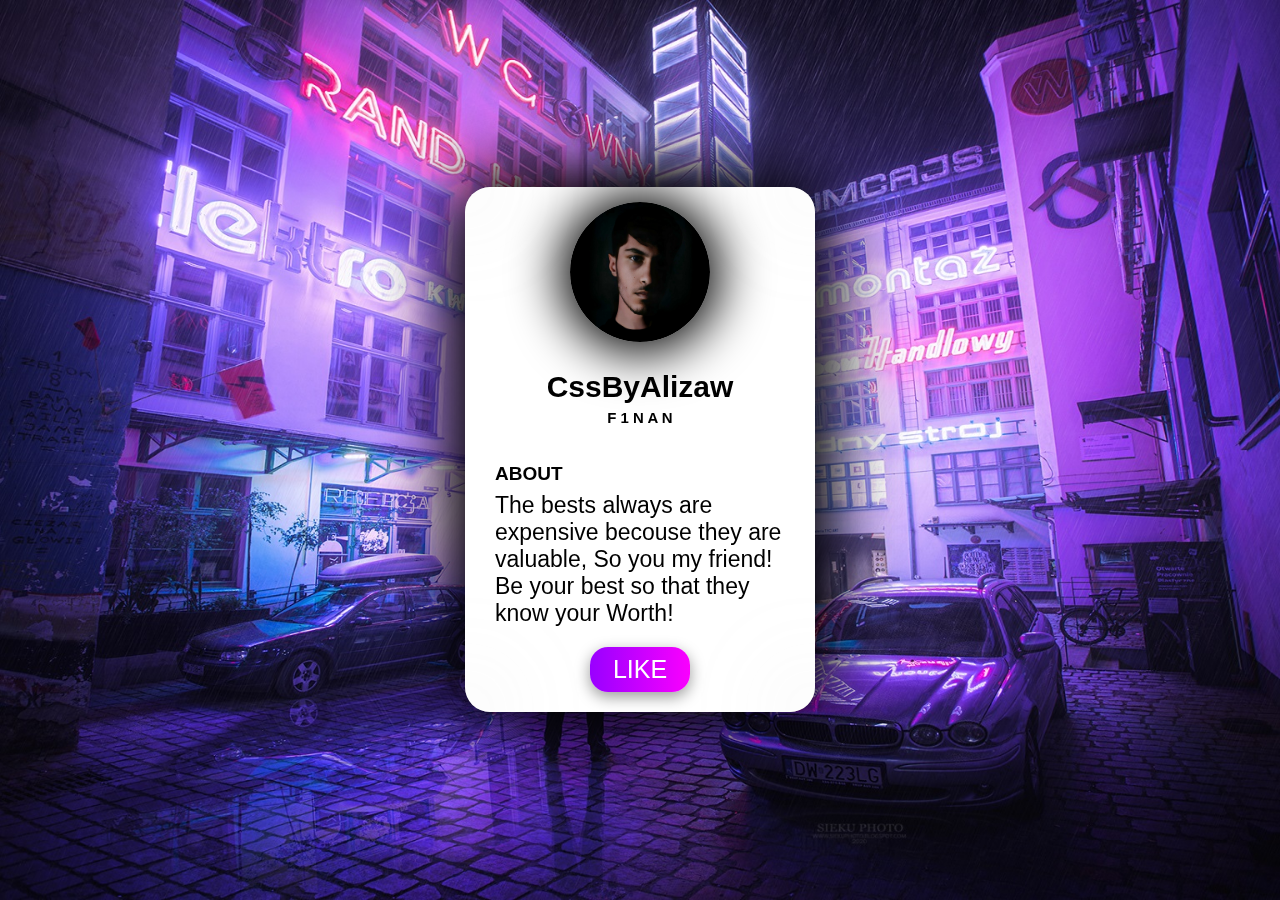
==== purple-profile/index.html @ c9fe6296 "Add files via upload" ====
<!DOCTYPE html>
<html>
    <head> 
        <meta charset="UTF-8">
        <title>Css_training</title>
        <link rel="stylesheet" href="style.css">
    </head>
    <body>
        <div class="card">
            <div class="card-header">
                <div class="card-cover"></div>
                <div class="card-blur-filt"></div>
                <div class="card-avatar"><img src="mypfp.png" alt="avatar"></div>
                <div class="card-main">
                    <div class="card-coname">
                        <H2>CssByAlizaw</H2></div>
                        <div class="card-nickname"><h5>F 1 N A N</h5></div>
                        <div class="subtitle"><b>ABOUT</b></div>
                        <div class="parag">
                            <p>The bests always are expensive becouse they are valuable, So you my friend! Be your best so that they know your Worth!</p>
                            <a href="#">LIKE</a>
                        </div>
                </div>
            </div>
        </div>

    </body>

   

    
</html>
---- purple-profile/style.css ----
@import url("https://fonts.googleapis.com/css?family=DM+Sans:400,500|Jost:400,500,600&display=swap");

*
{
    box-sizing: border-box;
}
body
{
    font-family:sans-serif;
    background-image: url('bg1.jpg');
    background-repeat: no-repeat;
    background-size: cover;
    background-position: center;
    background-attachment: fixed;
    min-height: 50vh;
    display: flex;
    flex-wrap: wrap;
    padding: 2px;
    align-items:center;
    justify-content: center;
    min-height: 98vh;
    
}
.card
{
    position: relative;
    width: 350px;
    height: 525px;
    border-radius: 25px;
    box-shadow: 0 0 80px;
    backdrop-filter: blur(25px);
    border-right-style: none;
    border-bottom-style: none;
    margin: auto;
    display: flex;
    flex-direction: column;
    z-index: 1;
    align-items: center;
    text-align: center;
    padding: 30px;
    max-height: 98vh;
    background-color: white;
}
.card-cover
{
    background-image: url('cover.jpg');
    background-size: cover;
    border-radius: 25px;
    width: 350px;;
    height: 175px;
    position: fixed;
    top: 0%;
    right: 0%;
    filter: blur(0.4em);
    border-bottom-right-radius: 0;
    border-bottom-left-radius: 0;
}
.card-blur-filt
{
    width: 350px;
    height: 525px;
    border-radius: 25px;
    box-shadow: 0 0 80px;
    backdrop-filter: blur(50px);
    top: 0%;
    right: 0%;
    position: absolute;

}
.card-avatar img
{
    width: 140px;
    border-radius: 50%;
    box-shadow: 0 1px 50px 10px;
    position:relative;
    bottom: 15px;
}
.card-main
{
    position: relative;
    justify-content: center;
    align-items: center;
    text-align: center;
}
.card-coname
{
    position:relative;
    text-align: center;
    font-size: 20px;
    right: 0;
    left: 0;
    bottom: 15px;
}
.card-nickname
{
    position: relative;
    font-size: 18px;
    font-family: 'Lucida Sans', 'Lucida Sans Regular', 'Lucida Grande', 'Lucida Sans Unicode', Geneva, Verdana, sans-serif;
    bottom: 35px;
    padding-bottom: 15px;
}
.subtitle
{
    font-family:'Trebuchet MS', 'Lucida Sans Unicode', 'Lucida Grande', 'Lucida Sans', Arial, sans-serif;
    position: relative;
    font-size: 19px;
    text-align: start;
    bottom: 38px;
    padding-bottom: 6px;
}
.parag
{
    position: relative;
    font-family:'Gill Sans', 'Gill Sans MT', Calibri, 'Trebuchet MS', sans-serif;
    position: relative;
    bottom: 40px;
    font-size:23px;
    text-align: start;
    bottom: 60px;
}
.parag a
{
    font-family:'Gill Sans', 'Gill Sans MT', Calibri, 'Trebuchet MS', sans-serif;
    margin: auto;
    position: relative;
    display: flex;
    font-size: 25px;
    padding: 8px 15px;
    color:#fff;
    background-image: linear-gradient(to right, rgb(153, 0, 255), rgb(250, 0, 254));
    border-radius: 18px;
    text-align: center;
    max-width: 100px;
    text-decoration: none;
    box-shadow: 0 5px 15px rgba(0, 0, 0, 0.4);
    bottom: 3px;
    justify-content: center;
    align-items: center;
}
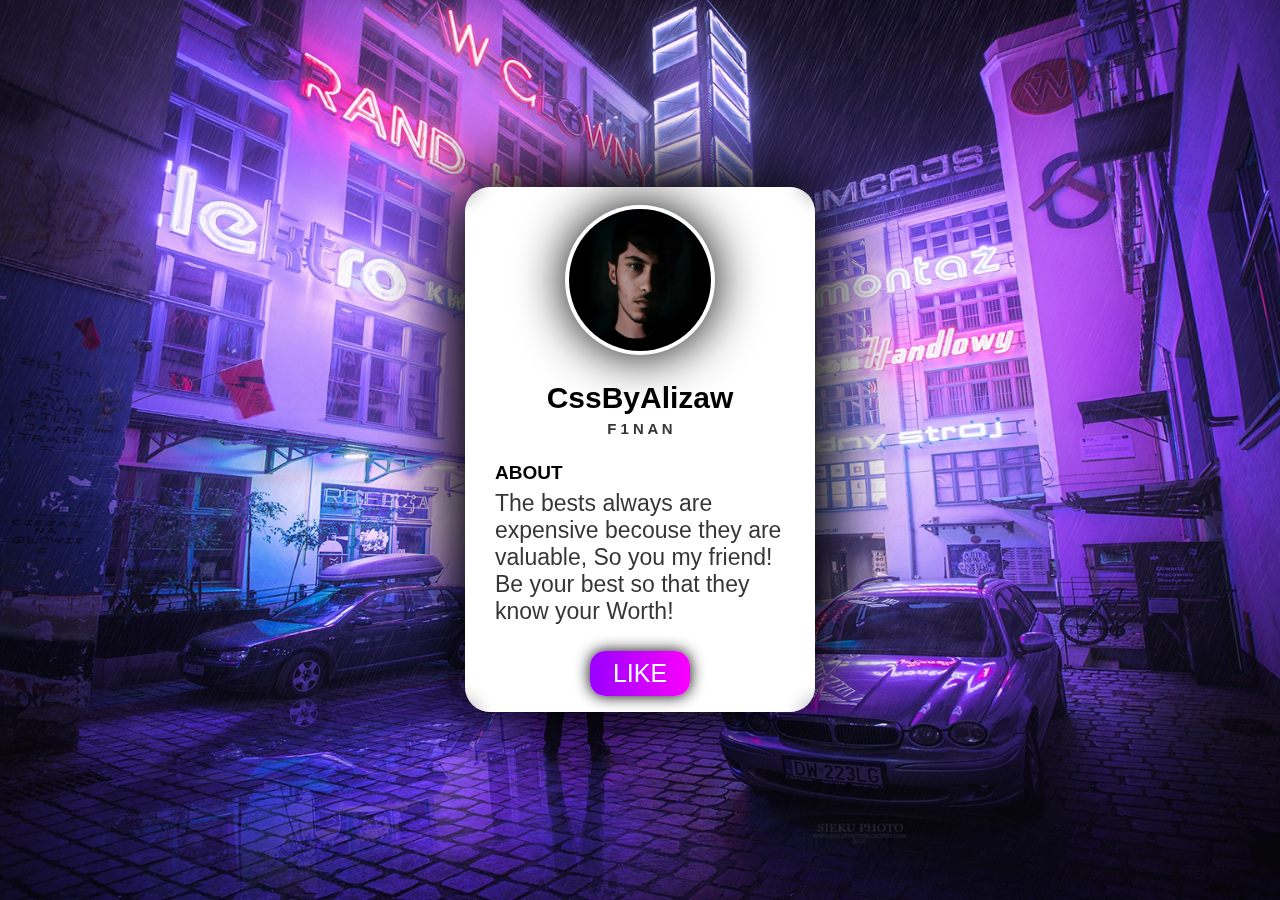
==== commit 2bb796dc: "Add files via upload" ====
--- a/purple-profile/index.html
+++ b/purple-profile/index.html
@@ -23,10 +23,15 @@
                 </div>
             </div>
         </div>
-
+         <script type="text/javascript" src="vanilla-tilt.js"></script>
+<script type="text/javascript">
+	VanillaTilt.init(document.querySelector(".your-element"), {
+		max: 25,
+		speed: 400
+	});
+	
+	//It also supports NodeList
+	VanillaTilt.init(document.querySelectorAll(".card"));
+</script>
     </body>
-
-   
-
-    
 </html>--- a/purple-profile/style.css
+++ b/purple-profile/style.css
@@ -51,9 +51,9 @@
     position: fixed;
     top: 0%;
     right: 0%;
-    filter: blur(0.4em);
-    border-bottom-right-radius: 0;
-    border-bottom-left-radius: 0;
+    filter: blur(0.15em);
+    border-bottom-right-radius: 0%;
+    border-bottom-left-radius: 0%;
 }
 .card-blur-filt
 {
@@ -61,7 +61,7 @@
     height: 525px;
     border-radius: 25px;
     box-shadow: 0 0 80px;
-    backdrop-filter: blur(50px);
+    backdrop-filter: blur(0.5em);
     top: 0%;
     right: 0%;
     position: absolute;
@@ -69,11 +69,12 @@
 }
 .card-avatar img
 {
-    width: 140px;
+    width: 150px;
     border-radius: 50%;
-    box-shadow: 0 1px 50px 10px;
+    box-shadow: 0 0 50px;
     position:relative;
-    bottom: 15px;
+    border: 4px solid rgba(255, 255, 255, 0);
+    top: -12px;
 }
 .card-main
 {
@@ -97,8 +98,10 @@
     font-size: 18px;
     font-family: 'Lucida Sans', 'Lucida Sans Regular', 'Lucida Grande', 'Lucida Sans Unicode', Geneva, Verdana, sans-serif;
     bottom: 35px;
-    padding-bottom: 15px;
+    padding-bottom: 3px;
+    color: rgb(54, 54, 54);
 }
+
 .subtitle
 {
     font-family:'Trebuchet MS', 'Lucida Sans Unicode', 'Lucida Grande', 'Lucida Sans', Arial, sans-serif;
@@ -106,7 +109,7 @@
     font-size: 19px;
     text-align: start;
     bottom: 38px;
-    padding-bottom: 6px;
+    padding-bottom:5px;
 }
 .parag
 {
@@ -114,6 +117,7 @@
     font-family:'Gill Sans', 'Gill Sans MT', Calibri, 'Trebuchet MS', sans-serif;
     position: relative;
     bottom: 40px;
+    color: rgb(54, 54, 54);;
     font-size:23px;
     text-align: start;
     bottom: 60px;
@@ -125,15 +129,15 @@
     position: relative;
     display: flex;
     font-size: 25px;
-    padding: 8px 15px;
+    padding: 8px 20px;
     color:#fff;
     background-image: linear-gradient(to right, rgb(153, 0, 255), rgb(250, 0, 254));
-    border-radius: 18px;
+    border-radius: 15px;
     text-align: center;
     max-width: 100px;
     text-decoration: none;
-    box-shadow: 0 5px 15px rgba(0, 0, 0, 0.4);
-    bottom: 3px;
+    box-shadow: 0 0 15px rgb(0, 0, 0);
+    bottom: -3px;
     justify-content: center;
     align-items: center;
 }
